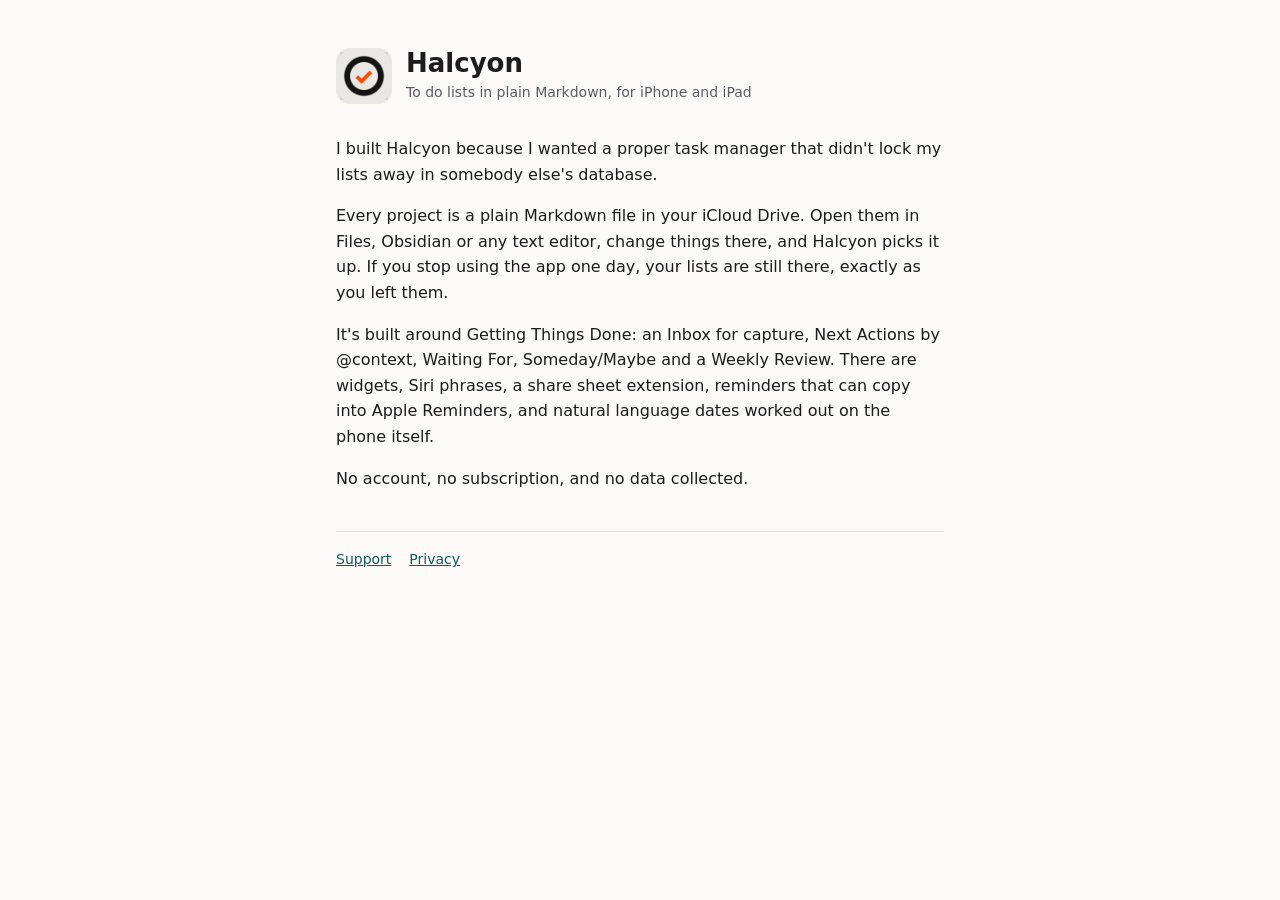
==== index.html @ 83205a43 "Support and privacy pages for Halcyon Co-Authored-By: Claude Opus 5.5 <noreply@anthropic.com> Claude" ====
<!doctype html>
<html lang="en-GB">
<head>
<meta charset="utf-8">
<meta name="viewport" content="width=device-width,initial-scale=1">
<title>Halcyon</title>
<link rel="stylesheet" href="style.css">
</head>
<body>
<main>
<header><img src="icon.png" alt=""><div><h1>Halcyon</h1><p class="sub">To do lists in plain Markdown, for iPhone and iPad</p></div></header>

<p>I built Halcyon because I wanted a proper task manager that didn't lock my lists away in somebody else's database.</p>

<p>Every project is a plain Markdown file in your iCloud Drive. Open them in Files, Obsidian or any text editor, change things there, and Halcyon picks it up. If you stop using the app one day, your lists are still there, exactly as you left them.</p>

<p>It's built around Getting Things Done: an Inbox for capture, Next Actions by @context, Waiting For, Someday/Maybe and a Weekly Review. There are widgets, Siri phrases, a share sheet extension, reminders that can copy into Apple Reminders, and natural language dates worked out on the phone itself.</p>

<p>No account, no subscription, and no data collected.</p>

<nav><a href="support.html">Support</a><a href="privacy.html">Privacy</a></nav>
</main>
</body>
</html>
---- style.css ----
:root{--bg:#fbfaf8;--fg:#1c1c1e;--muted:#5b5d63;--accent:#0f5e57;--rule:#e6e3dd}
@media (prefers-color-scheme:dark){:root{--bg:#141516;--fg:#ececee;--muted:#a4a5ab;--accent:#5eead4;--rule:#2a2b2e}}
*{box-sizing:border-box}
body{margin:0;background:var(--bg);color:var(--fg);font:16px/1.6 -apple-system,BlinkMacSystemFont,"SF Pro Text",system-ui,sans-serif}
main{max-width:640px;margin:0 auto;padding:48px 16px 64px}
header{display:flex;align-items:center;gap:14px;margin-bottom:32px}
header img{width:56px;height:56px;border-radius:13px}
header a{color:inherit;text-decoration:none}
h1{font-size:26px;margin:0;line-height:1.2}
h2{font-size:18px;margin:32px 0 6px}
p,li{color:var(--fg)}
.sub{color:var(--muted);margin:2px 0 0;font-size:14px}
a{color:var(--accent)}
nav{margin-top:40px;padding-top:16px;border-top:1px solid var(--rule);font-size:14px;color:var(--muted);display:flex;gap:18px;flex-wrap:wrap}
code{font:14px ui-monospace,Menlo,monospace;background:var(--rule);padding:1px 5px;border-radius:4px}
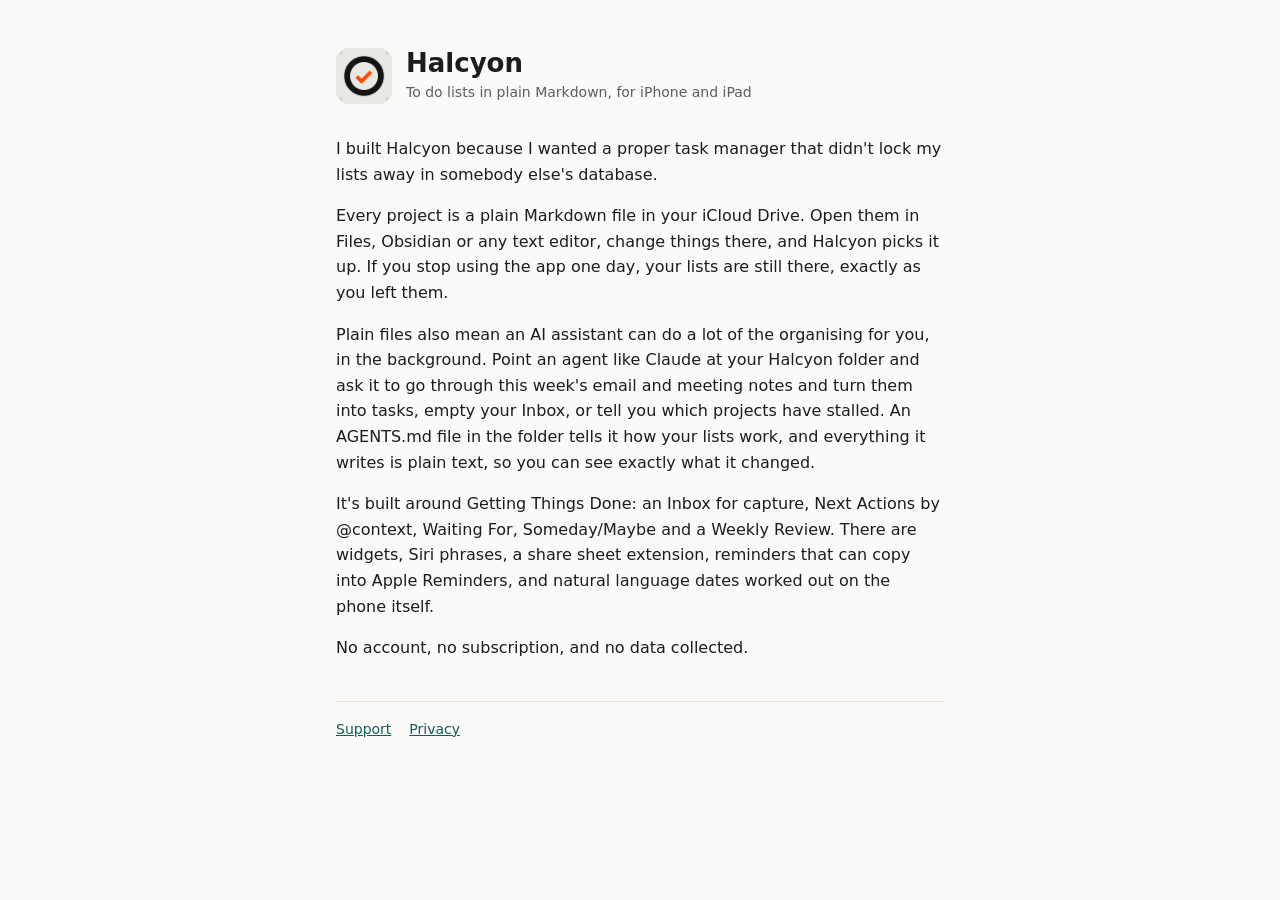
==== commit 995c2422: "Home page: AI agents doing the organising Co-Authored-By: Claude Opus 5.5 <noreply@anthropic.com> Cl" ====
--- a/index.html
+++ b/index.html
@@ -14,6 +14,8 @@
 
 <p>Every project is a plain Markdown file in your iCloud Drive. Open them in Files, Obsidian or any text editor, change things there, and Halcyon picks it up. If you stop using the app one day, your lists are still there, exactly as you left them.</p>
 
+<p>Plain files also mean an AI assistant can do a lot of the organising for you, in the background. Point an agent like Claude at your Halcyon folder and ask it to go through this week's email and meeting notes and turn them into tasks, empty your Inbox, or tell you which projects have stalled. An AGENTS.md file in the folder tells it how your lists work, and everything it writes is plain text, so you can see exactly what it changed.</p>
+
 <p>It's built around Getting Things Done: an Inbox for capture, Next Actions by @context, Waiting For, Someday/Maybe and a Weekly Review. There are widgets, Siri phrases, a share sheet extension, reminders that can copy into Apple Reminders, and natural language dates worked out on the phone itself.</p>
 
 <p>No account, no subscription, and no data collected.</p>
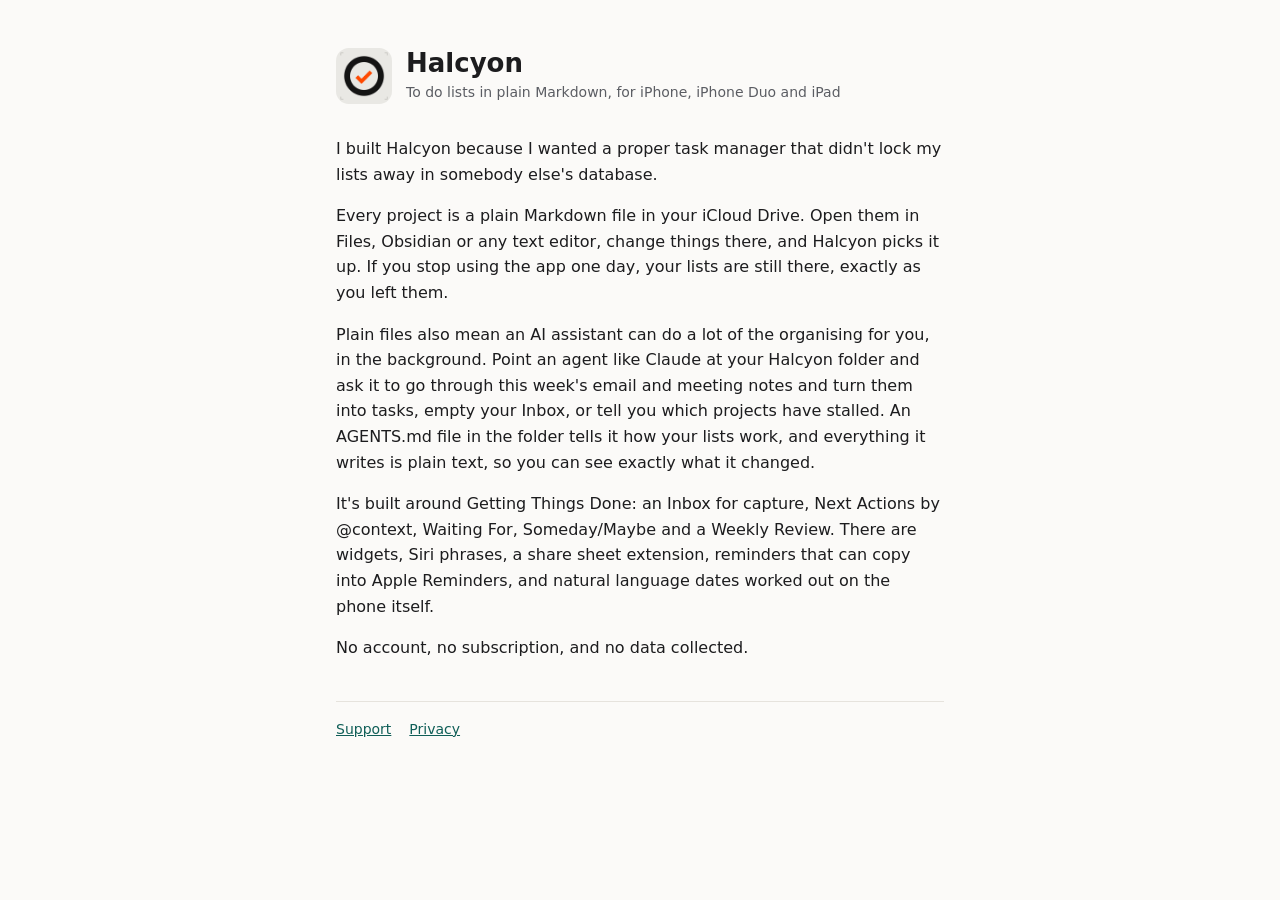
==== commit 9bd51966: "Home page: iPhone Duo Co-Authored-By: Claude Opus 5.5 <noreply@anthropic.com> Claude-Session: https:" ====
--- a/index.html
+++ b/index.html
@@ -8,7 +8,7 @@
 </head>
 <body>
 <main>
-<header><img src="icon.png" alt=""><div><h1>Halcyon</h1><p class="sub">To do lists in plain Markdown, for iPhone and iPad</p></div></header>
+<header><img src="icon.png" alt=""><div><h1>Halcyon</h1><p class="sub">To do lists in plain Markdown, for iPhone, iPhone Duo and iPad</p></div></header>
 
 <p>I built Halcyon because I wanted a proper task manager that didn't lock my lists away in somebody else's database.</p>
 
